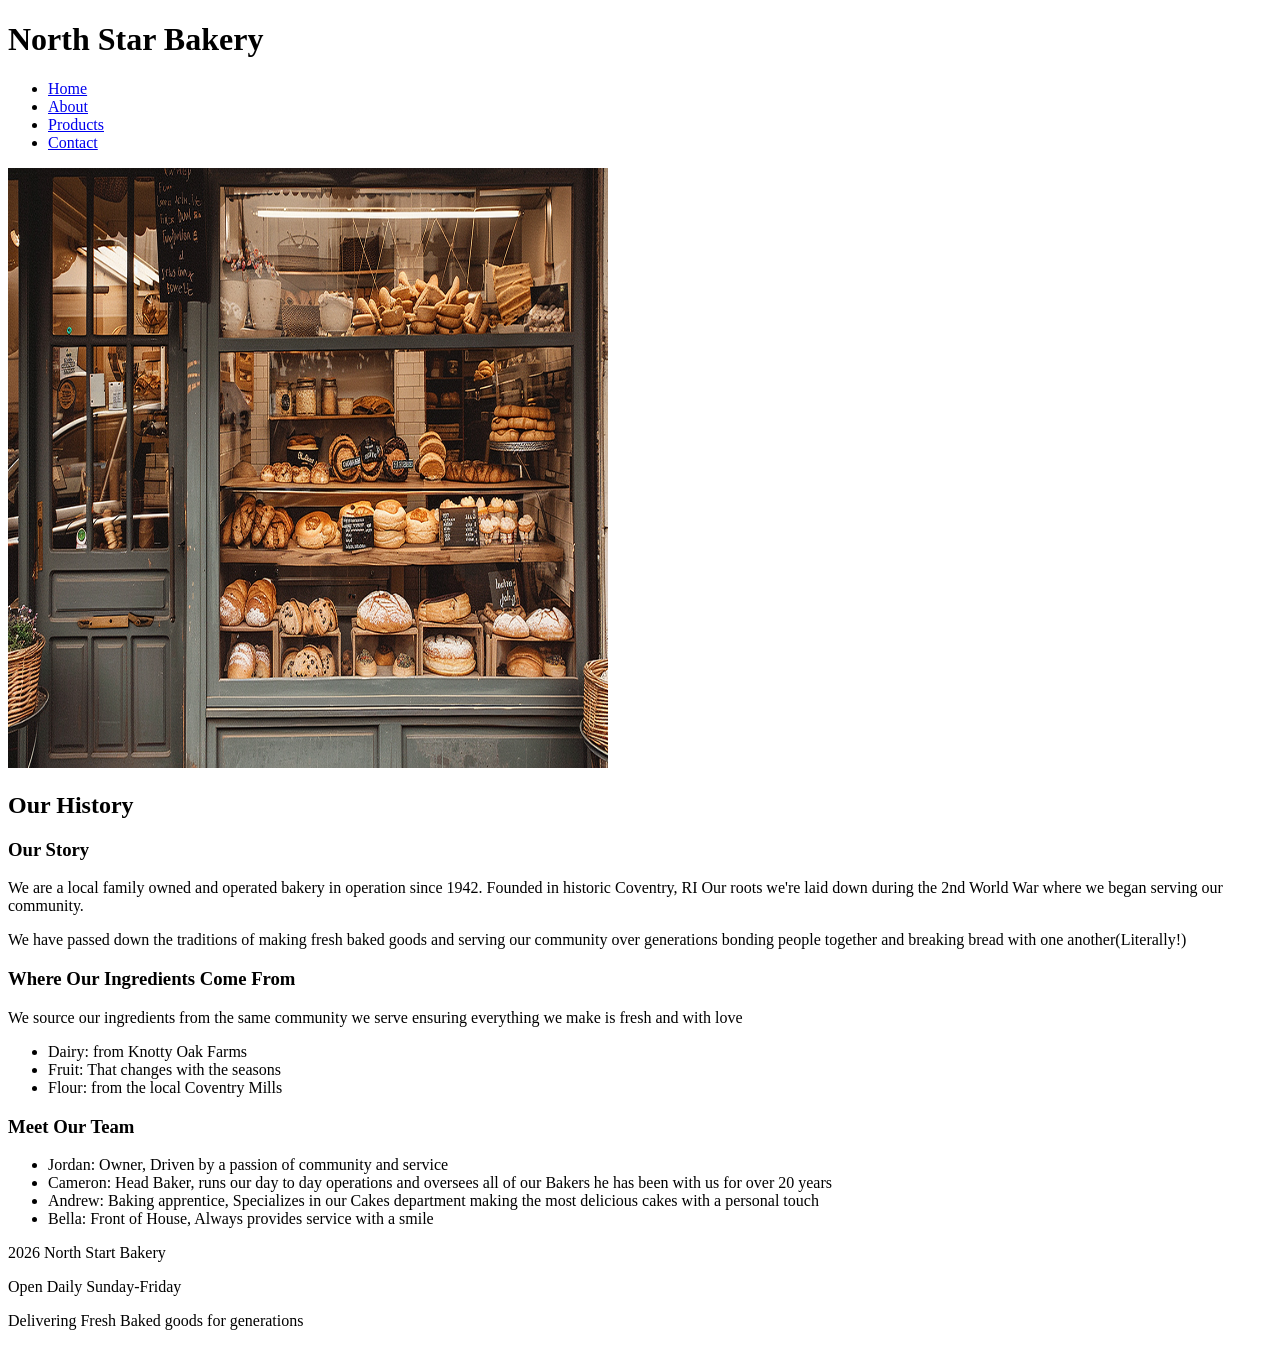
==== about.html @ c46e5d31 "Changes to contact, about, and products filled them out plus a few changes to index.html to make the" ====
<!DOCTYPE html>
<html lang="en">
<head>
    <meta charset="UTF-8">
    <meta name="viewport" content="width=device-width, initial-scale=1.0">
    <title>North Star Bakery | About</title>
</head>
<body>
    <header>
        <h1>North Star Bakery</h1>
        <nav>
            <ul>
                <li><a href="index.html">Home</a></li>
                <li><a href="about.html">About</a></li>
                <li><a href="products.html">Products</a></li>
                <li><a href="contact.html">Contact</a></li>
            </ul>
        </nav>
        <img src="media/bakery-storefront_c.png"
            alt="Front of Bakery displaying an arrangement of fresh baked goods"
            width="600"
            height="600">
    </header>

    <main>
        <h2>Our History</h2>
        <section>
            <h3>Our Story</h3>
            <p>We are a local family owned and operated bakery in operation since 1942. Founded in historic Coventry, RI Our roots we're laid down during the 2nd World War where we began serving our community.</p>
            <p>We have passed down the traditions of making fresh baked goods and serving our community over generations bonding people together and breaking bread with one another(Literally!)</p>
        </section>
        
        <section>
            <h3>Where Our Ingredients Come From</h3>
            <p>We source our ingredients from the same community we serve ensuring everything we make is fresh and with love</p>
            <ul>
                <li>Dairy: from Knotty Oak Farms</li>
                <li>Fruit: That changes with the seasons</li>
                <li>Flour: from the local Coventry Mills</li>
            </ul>
        </section>

        <section>
            <h3>Meet Our Team</h3>
            <ul>
                <li>Jordan: Owner, Driven by a passion of community and service</li>
                <li>Cameron: Head Baker, runs our day to day operations and oversees all of our Bakers he has been with us for over 20 years</li>
                <li>Andrew: Baking apprentice, Specializes in our Cakes department making the most delicious cakes with a personal touch</li>
                <li>Bella: Front of House, Always provides service with a smile</li>
            </ul>
        </section>
    </main>

    <footer>
        <p>2026 North Start Bakery</p>
        <p>Open Daily Sunday-Friday</p>
        <p>Delivering Fresh Baked goods for generations</p>
    </footer>
</body>
</html>
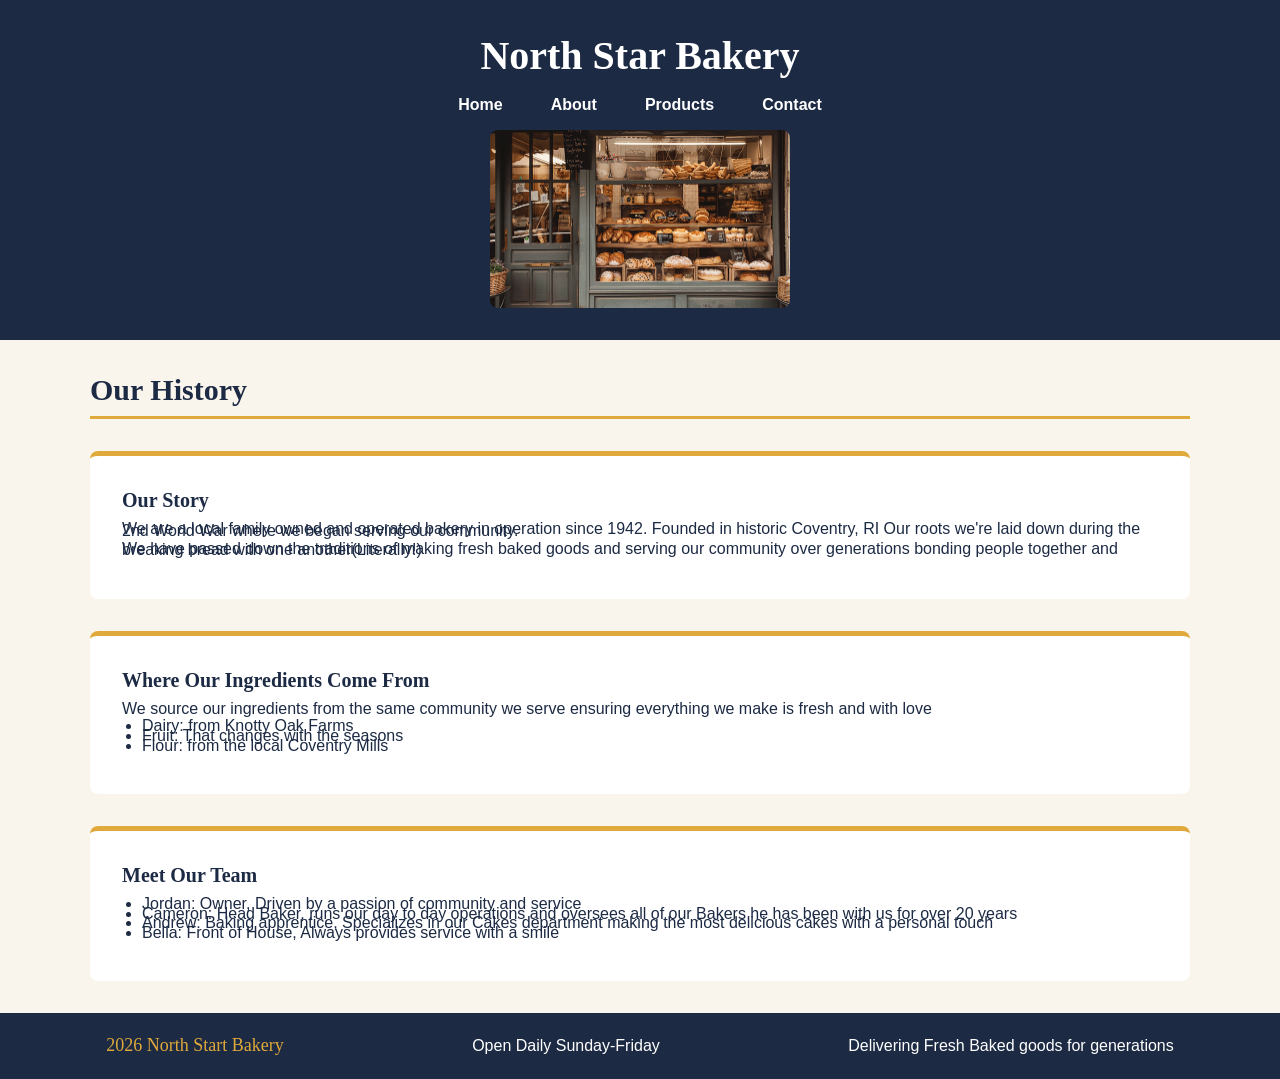
==== commit d2c740af: "added style.css and updates to the styling also changes to contact to add proper fieldset and lgend" ====
--- a/about.html
+++ b/about.html
@@ -4,6 +4,7 @@
     <meta charset="UTF-8">
     <meta name="viewport" content="width=device-width, initial-scale=1.0">
     <title>North Star Bakery | About</title>
+    <link rel="stylesheet" href="css/styles.css">
 </head>
 <body>
     <header>
--- a/css/styles.css
+++ b/css/styles.css
@@ -0,0 +1,275 @@
+body {
+   margin: 0;
+   font-family: "Nunito Sans", Arial, sans-serif;
+   font-size: 16px;
+   line-height: 1.6px;
+   color: #1c2a44;
+   background-color: #faf5ec;
+   }
+
+   img,
+   video {
+    max-width: 100%;
+    height: auto;
+   }
+
+   audio {
+    width: 100%;
+    margin-bottom: 16px
+   }
+
+   h1,
+   h2,
+   h3 {
+    font-family: "Fruances", Georgia, serif;
+    color: #1c2a44;
+    line-height: 1.2;
+    margin-top: 0;
+    margin-bottom: 16px;
+   }
+
+   h1 {
+    font-size: 30px;
+   }
+
+   h2 {
+    font-size: 24px;
+   }
+
+   h3 {
+    font-size: 20px;
+   }
+
+   p {
+    margin-top: 0;
+    margin-bottom: 16px;
+   }
+
+   header {
+    background-color: #1c2a44;
+    color: #ffffff;
+    padding: 32px 16px;
+    text-align: center;
+
+    display: flex;
+    flex-direction: column;
+    align-items: center;
+    gap: 16px;
+   }
+
+   header h1 {
+    color: #ffffff;
+    margin: 0;
+   }
+
+   header img {
+    width: 300px;
+    border-radius: 8px;
+   }
+
+   header figure {
+    margin: 0;
+   }
+
+   header figure img {
+    width: 200px;
+   }
+
+   header video {
+    border-radius: 8px;
+   }
+
+
+  nav ul {
+  list-style: none;
+  margin: 0;
+  padding: 0;
+ 
+  display: flex;
+  flex-direction: column;   /* links stacked on phones */
+  align-items: center;
+  gap: 8px;
+}
+ 
+nav a {
+  display: block;
+  color: #ffffff;
+  text-decoration: none;
+  font-weight: bold;
+  padding: 8px 16px;
+  border-radius: 8px;
+}
+ 
+nav a:hover,
+nav a:focus {
+  background-color: #e0a93b;
+  color: #1c2a44;
+}
+
+main {
+  max-width: 1100px;
+  margin: 0 auto;
+  padding: 32px 16px;
+ 
+  display: flex;
+  flex-direction: column;   /* sections stacked on phones */
+  gap: 32px;
+}
+ 
+main h2 {
+  margin-bottom: 0;
+  padding-bottom: 8px;
+  border-bottom: 3px solid #e0a93b;
+}
+ 
+section {
+  background-color: #ffffff;
+  padding: 24px 16px;
+  border-radius: 8px;
+  border-top: 5px solid #e0a93b;
+}
+ 
+section ul {
+  padding-left: 20px;
+  margin-top: 0;
+}
+ 
+section li {
+  margin-bottom: 8px;
+}
+ 
+section img {
+  border-radius: 8px;
+  margin-bottom: 16px;
+}
+
+form {
+  display: flex;
+  flex-direction: column;
+  gap: 8px;
+}
+ 
+fieldset {
+  border: 2px solid #e0a93b;
+  border-radius: 8px;
+  padding: 16px;
+  margin: 0 0 16px 0;
+ 
+  display: flex;
+  flex-direction: column;
+  gap: 8px;
+}
+ 
+legend {
+  font-family: "Fraunces", Georgia, serif;
+  font-weight: bold;
+  color: #1c2a44;
+  padding: 0 8px;
+}
+ 
+label {
+  font-weight: bold;
+  color: #1c2a44;
+  margin-top: 8px;
+}
+ 
+input,
+select,
+textarea {
+  width: 100%;
+  padding: 10px;
+  font-family: "Nunito Sans", Arial, sans-serif;
+  font-size: 16px;
+  color: #1c2a44;
+  background-color: #faf5ec;
+  border: 1px solid #1c2a44;
+  border-radius: 8px;
+  box-sizing: border-box;   /* keeps padding inside the 100% width */
+}
+ 
+input:focus,
+select:focus,
+textarea:focus {
+  outline: 3px solid #e0a93b;
+  background-color: #ffffff;
+}
+
+button {
+  align-self: flex-start;
+  padding: 12px 24px;
+  font-family: "Nunito Sans", Arial, sans-serif;
+  font-size: 16px;
+  font-weight: bold;
+  color: #1c2a44;
+  background-color: #e0a93b;
+  border: none;
+  border-radius: 8px;
+  cursor: pointer;
+}
+ 
+button:hover,
+button:focus {
+  background-color: #1c2a44;
+  color: #ffffff;
+}
+
+footer {
+  background-color: #1c2a44;
+  color: #ffffff;
+  text-align: center;
+  padding: 32px 16px;
+ 
+  display: flex;
+  flex-direction: column;
+  gap: 8px;
+}
+ 
+footer p {
+  margin: 0;
+}
+ 
+footer p:first-child {
+  font-family: "Fraunces", Georgia, serif;
+  color: #e0a93b;
+  font-size: 18px;
+}
+
+@media (min-width: 768px) {
+ 
+  h1 {
+    font-size: 40px;
+  }
+ 
+  h2 {
+    font-size: 30px;
+  }
+ 
+  header {
+    padding: 32px;
+  }
+ 
+  nav ul {
+    flex-direction: row;
+    gap: 16px;
+  }
+
+  main {
+    flex-direction: row;
+    flex-wrap: wrap;
+    padding: 32px;
+  }
+ 
+  main h2 {
+    width: 100%;
+  }
+ 
+  section {
+    flex: 1 1 45%;
+    padding: 32px;
+  }
+
+  footer {
+    flex-direction: row;
+    justify-content: space-around;
+  }
+}
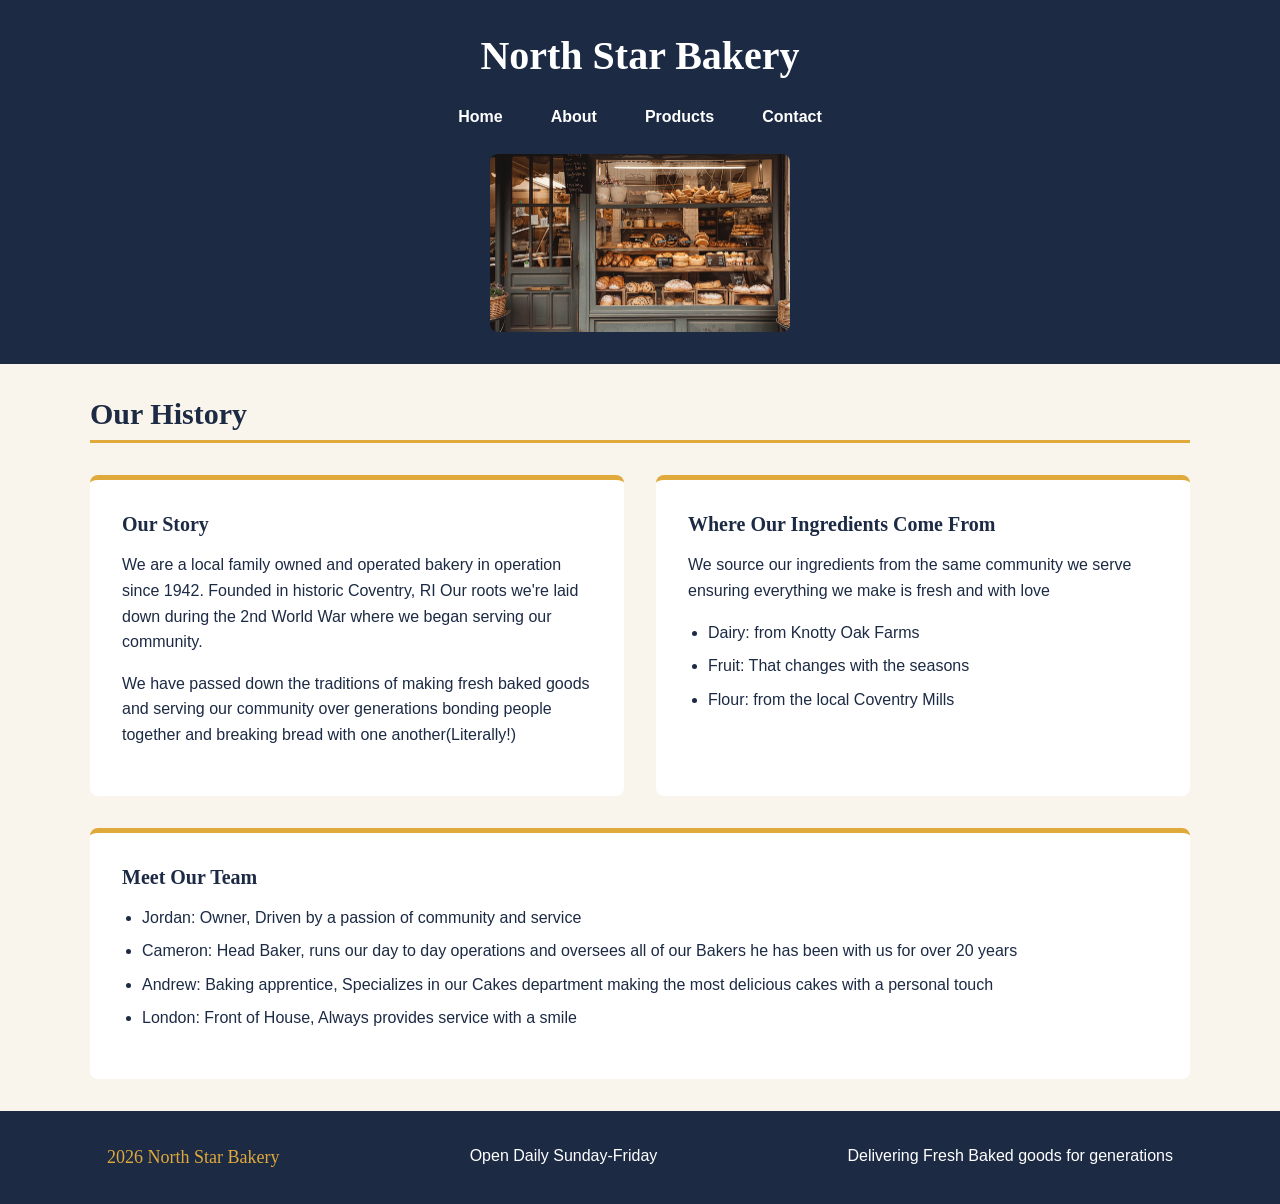
==== commit e0987517: "fixed typo in footer" ====
--- a/about.html
+++ b/about.html
@@ -47,13 +47,13 @@
                 <li>Jordan: Owner, Driven by a passion of community and service</li>
                 <li>Cameron: Head Baker, runs our day to day operations and oversees all of our Bakers he has been with us for over 20 years</li>
                 <li>Andrew: Baking apprentice, Specializes in our Cakes department making the most delicious cakes with a personal touch</li>
-                <li>Bella: Front of House, Always provides service with a smile</li>
+                <li>London: Front of House, Always provides service with a smile</li>
             </ul>
         </section>
     </main>
 
     <footer>
-        <p>2026 North Start Bakery</p>
+        <p>2026 North Star Bakery</p>
         <p>Open Daily Sunday-Friday</p>
         <p>Delivering Fresh Baked goods for generations</p>
     </footer>
--- a/css/styles.css
+++ b/css/styles.css
@@ -1,11 +1,11 @@
 body {
-   margin: 0;
-   font-family: "Nunito Sans", Arial, sans-serif;
-   font-size: 16px;
-   line-height: 1.6px;
-   color: #1c2a44;
-   background-color: #faf5ec;
-   }
+  margin: 0;
+  font-family: Verdana, Arial, sans-serif;
+  font-size: 16px;
+  line-height: 1.6;
+  color: #1c2a44;
+  background-color: #faf5ec;
+}
 
    img,
    video {
@@ -123,6 +123,7 @@
 }
  
 section {
+  box-sizing: border-box;
   background-color: #ffffff;
   padding: 24px 16px;
   border-radius: 8px;
